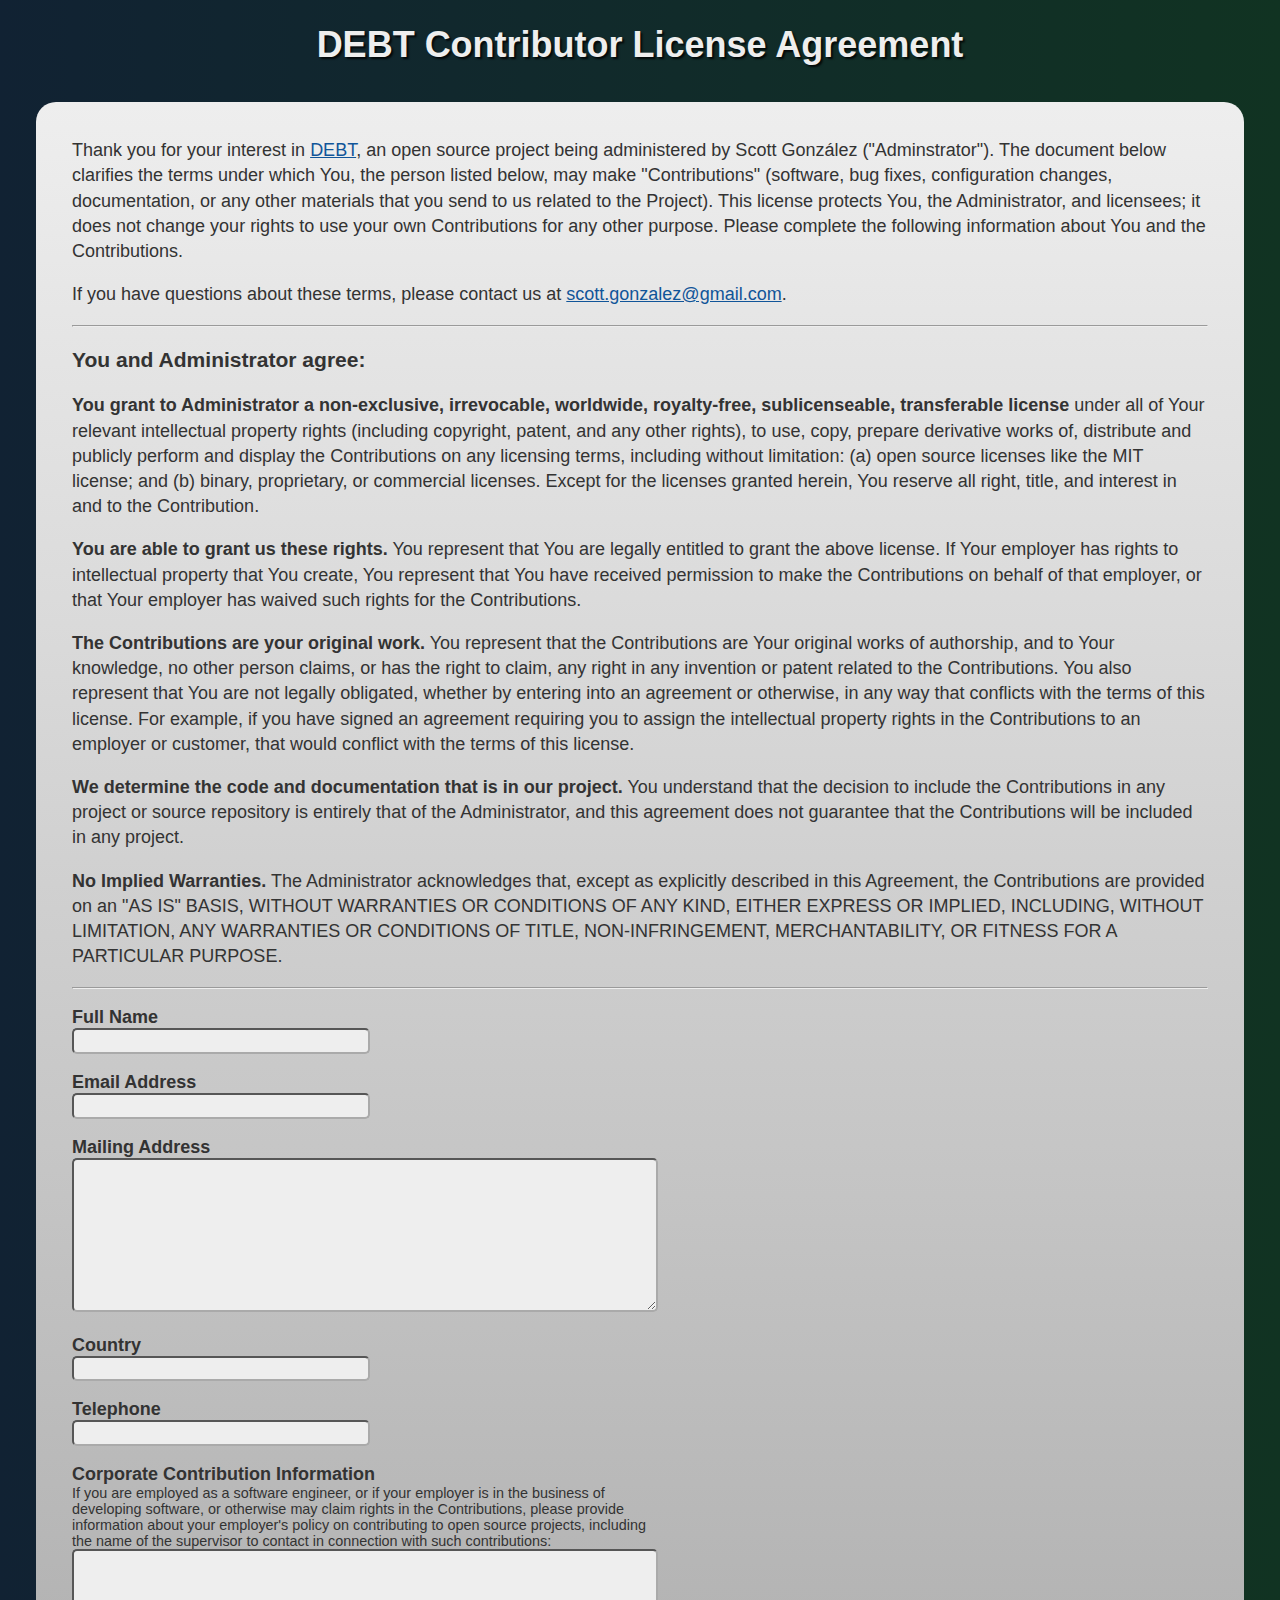
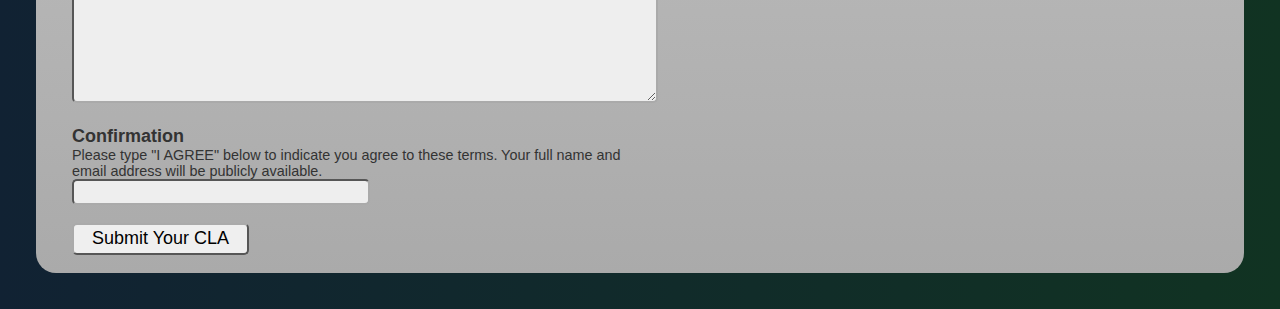
==== cla.html @ 8b37e0fa "Initial commit." ====
<!doctype html>
<html lang="en">
<head>
	<meta charset="utf-8">
	<title>DEBT CLA</title>
	<link rel="stylesheet" href="style.css">
</head>

<body>
<h1>DEBT Contributor License Agreement</h1>
<div class="main">

<p>Thank you for your interest in <a href="http://debt-tracker.com">DEBT</a>, an open source project being administered by Scott González ("Adminstrator"). The document below clarifies the terms under which You, the person listed below, may make "Contributions" (software, bug fixes, configuration changes, documentation, or any other materials that you send to us related to the Project). This license protects You, the Administrator, and licensees; it does not change your rights to use your own Contributions for any other purpose. Please complete the following information about You and the Contributions.</p>

<p>If you have questions about these terms, please contact us at <a href="mailto:scott.gonzalez@gmail.com">scott.gonzalez@gmail.com</a>.</p>

<hr>

<h3>You and Administrator agree:</h3>

<p><strong>You grant to Administrator a non-exclusive, irrevocable, worldwide, royalty-free, sublicenseable, transferable license</strong> under all of Your relevant intellectual property rights (including copyright, patent, and any other rights), to use, copy, prepare derivative works of, distribute and publicly perform and display the Contributions on any licensing terms, including without limitation: (a) open source licenses like the MIT license; and (b) binary, proprietary, or commercial licenses. Except for the licenses granted herein, You reserve all right, title, and interest in and to the Contribution.</p>

<p><strong>You are able to grant us these rights.</strong> You represent that You are legally entitled to grant the above license. If Your employer has rights to intellectual property that You create, You represent that You have received permission to make the Contributions on behalf of that employer, or that Your employer has waived such rights for the Contributions.</p>

<p><strong>The Contributions are your original work.</strong> You represent that the Contributions are Your original works of authorship, and to Your knowledge, no other person claims, or has the right to claim, any right in any invention or patent related to the Contributions. You also represent that You are not legally obligated, whether by entering into an agreement or otherwise, in any way that conflicts with the terms of this license. For example, if you have signed an agreement requiring you to assign the intellectual property rights in the Contributions to an employer or customer, that would conflict with the terms of this license.</p>

<p><strong>We determine the code and documentation that is in our project.</strong> You understand that the decision to include the Contributions in any project or source repository is entirely that of the Administrator, and this agreement does not guarantee that the Contributions will be included in any project.</p>

<p><strong>No Implied Warranties.</strong> The Administrator acknowledges that, except as explicitly described in this Agreement, the Contributions are provided on an "AS IS" BASIS, WITHOUT WARRANTIES OR CONDITIONS OF ANY KIND, EITHER EXPRESS OR IMPLIED, INCLUDING, WITHOUT LIMITATION, ANY WARRANTIES OR CONDITIONS OF TITLE, NON-INFRINGEMENT, MERCHANTABILITY, OR FITNESS FOR A PARTICULAR PURPOSE.</p>

<hr>

<form action="https://docs.google.com/forms/d/1Tdy_Ms25wBVagX5uLWSc2_AdSWafC48an6zK4cmehCg/formResponse?embedded=true" method="POST">
	<label for="full-name">Full Name</label>
	<input name="entry.446487314" id="full-name">

	<label for="email-address">Email Address</label>
	<input name="entry.1274685118" id="email-address">

	<label for="mailing-address">Mailing Address</label>
	<textarea name="entry.103763850" id="mailing-address"></textarea>

	<label for="country">Country</label>
	<input name="entry.2116206211" id="country">

	<label for="telephone">Telephone</label>
	<input name="entry.1386304579" id="telephone">

	<label for="corporate-contribution">Corporate Contribution Information
	<div class="field-description">If you are employed as a software engineer, or if your employer is in the business of developing software, or otherwise may claim rights in the Contributions, please provide information about your employer's policy on contributing to open source projects, including the name of the supervisor to contact in connection with such contributions:</div>
	</label>
	<textarea name="entry.381938536" id="corporate-contribution"></textarea>

	<label for="confirmation">Confirmation
	<div class="field-description">Please type "I AGREE" below to indicate you agree to these terms. Your full name and email address will be publicly available.</div>
	</label>
	<input name="entry.258735452" id="confirmation">

	<div><button type="submit" name="submit">Submit Your CLA</button></div>
</form>

</div>
</body>
</html>
---- style.css ----
body {
	background-image: linear-gradient(to right, #123, #132);
	background-color: #444;
	color: #eee;
	font-family: Verdana, "BitStream vera Sans", Helvetica, sans-serif;
	font-size: 18px;
	margin: 0;
	padding: 0;
}

p {
	margin: 1em 0;
	line-height: 1.4em;
}

a, a:link, a:visited {
	color: #159;
	transition: color .5s;
}

a:hover, a:active {
	color: #195;
}

h1 {
	text-align: center;
	text-shadow: rgba(0, 0, 0, 0.8) 2px 2px 2px;
}

.main {
	border-radius: 20px;
	background-image: linear-gradient(to bottom, #eee, #aaa);
	background-color: #ccc;
	color: #333;
	margin: 2em;
	padding: 1em 2em;
}

label {
	display: block;
	font-weight: bold;
	margin: 1em 0 0 0;
	width: 32em;
	max-width: 100%;
}

.field-description {
	font-weight: normal;
	font-size: 0.8em;
}

input, textarea, button {
	border-radius: 5px;
	max-width: 100%;
}

input, textarea {
	font-size: 0.8em;
	padding: .2em;
	background-color: #eee;
	border: 2px inset #aaa;
}

input {
	width: 20em;
}

textarea {
	width: 40em;
	height: 10em;
}

button {
	font-size: 1em;
	padding: .2em 1em;
	margin: 1em 0 0 0;
	border: 2px outset #aaa;
}

button:active {
	border-style: inset;
}
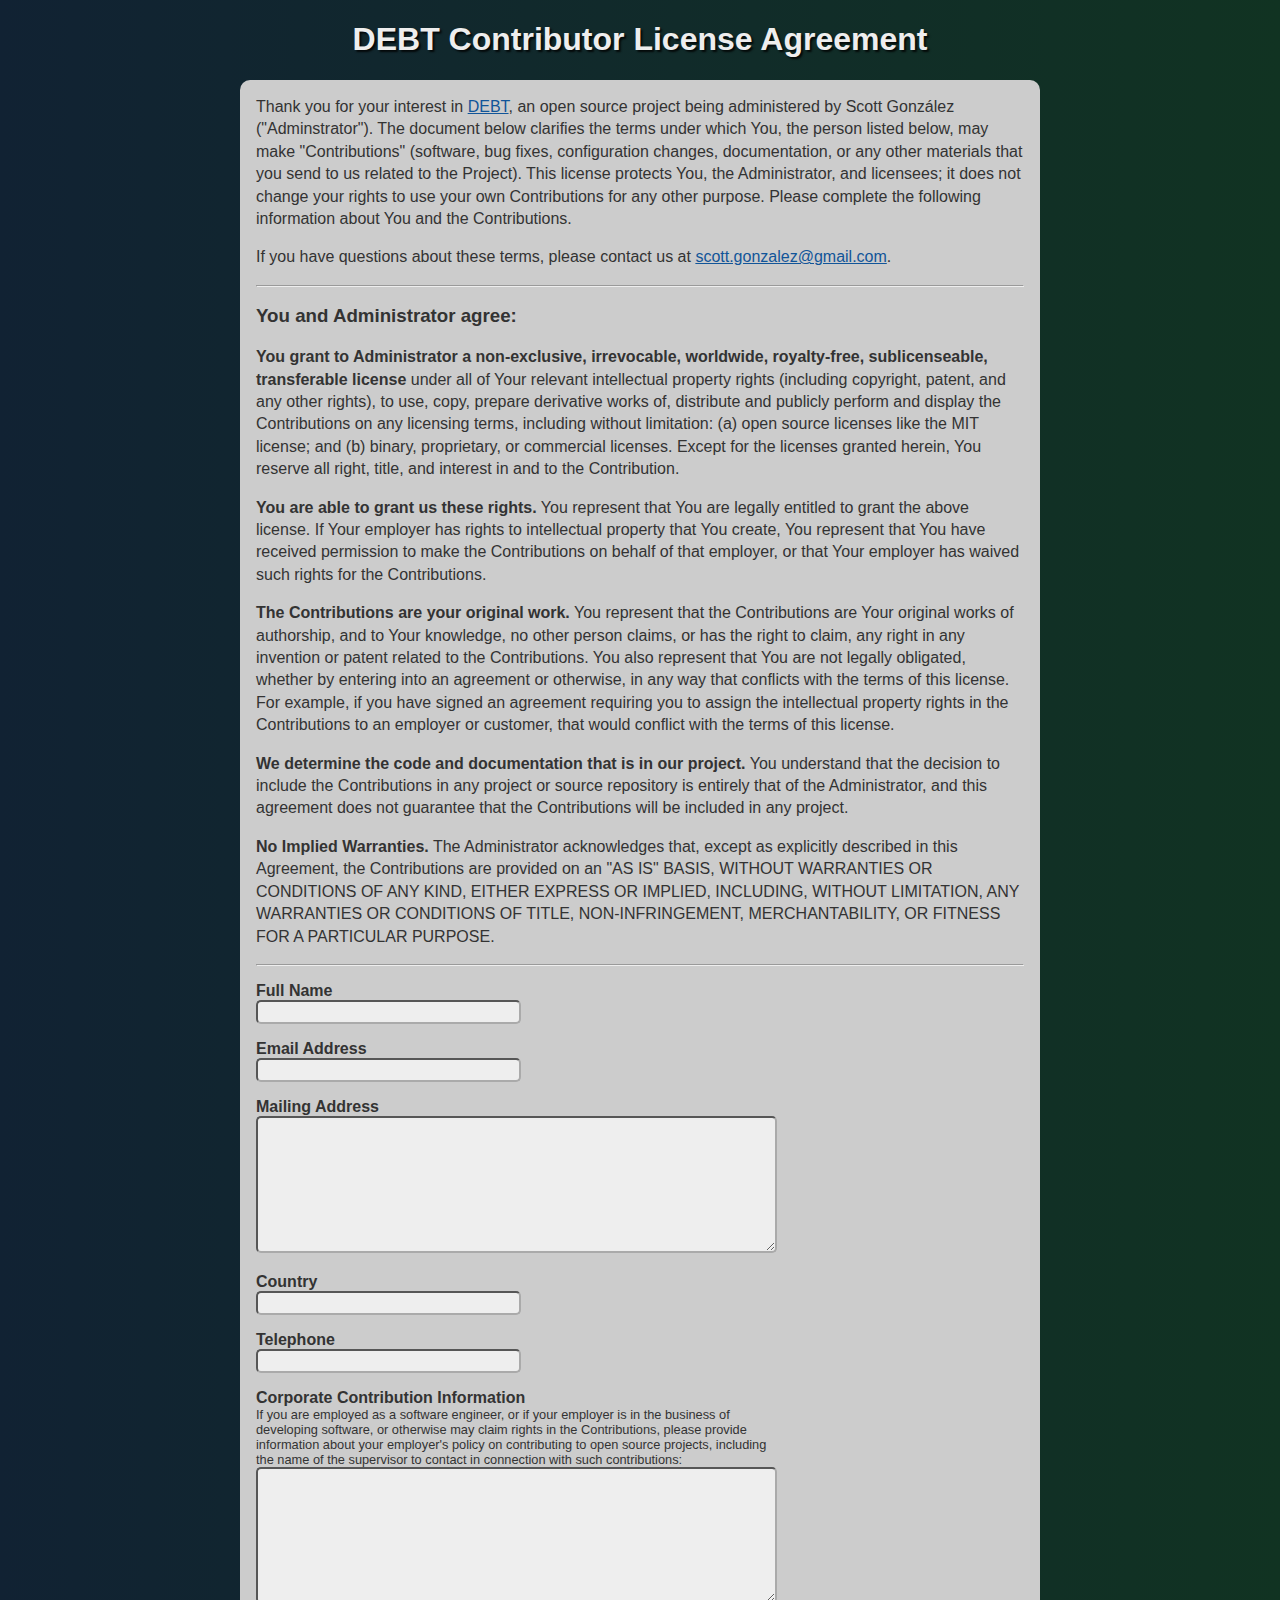
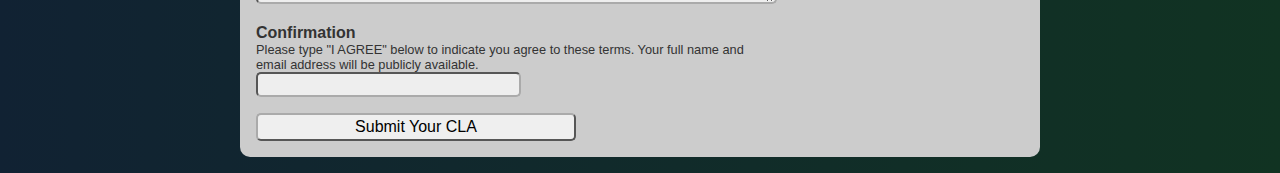
==== commit 65b2ebc5: "Make the CLA not so terrible on mobile devices." ====
--- a/cla.html
+++ b/cla.html
@@ -2,6 +2,7 @@
 <html lang="en">
 <head>
 	<meta charset="utf-8">
+	<meta name="viewport" content="width=device-width">
 	<title>DEBT CLA</title>
 	<link rel="stylesheet" href="style.css">
 </head>
--- a/style.css
+++ b/style.css
@@ -3,13 +3,13 @@
 	background-color: #444;
 	color: #eee;
 	font-family: Verdana, "BitStream vera Sans", Helvetica, sans-serif;
-	font-size: 18px;
+	font-size: 16px;
 	margin: 0;
 	padding: 0;
 }
 
 p {
-	margin: 1em 0;
+	margin: 0 0 1em 0;
 	line-height: 1.4em;
 }
 
@@ -28,19 +28,19 @@
 }
 
 .main {
-	border-radius: 20px;
-	background-image: linear-gradient(to bottom, #eee, #aaa);
+	box-sizing: border-box;
+	border-radius: 10px;
 	background-color: #ccc;
 	color: #333;
-	margin: 2em;
-	padding: 1em 2em;
+	margin: 1em 0.5em;
+	padding: 0.5em;
 }
 
 label {
 	display: block;
 	font-weight: bold;
 	margin: 1em 0 0 0;
-	width: 32em;
+	width: 20em;
 	max-width: 100%;
 }
 
@@ -52,6 +52,7 @@
 input, textarea, button {
 	border-radius: 5px;
 	max-width: 100%;
+	width: 20em;
 }
 
 input, textarea {
@@ -61,13 +62,8 @@
 	border: 2px inset #aaa;
 }
 
-input {
-	width: 20em;
-}
-
 textarea {
-	width: 40em;
-	height: 10em;
+	height: 5em;
 }
 
 button {
@@ -80,3 +76,26 @@
 button:active {
 	border-style: inset;
 }
+
+/**********************************************************************/
+
+@media (min-width: 50em) {
+	label {
+		width: 32em;
+	}
+
+	input {
+		width: 20em;
+	}
+
+	textarea {
+		width: 40em;
+		height: 10em;
+	}
+
+	.main {
+		max-width: 50em;
+		margin: 1em auto;
+		padding: 1em;
+	}
+}
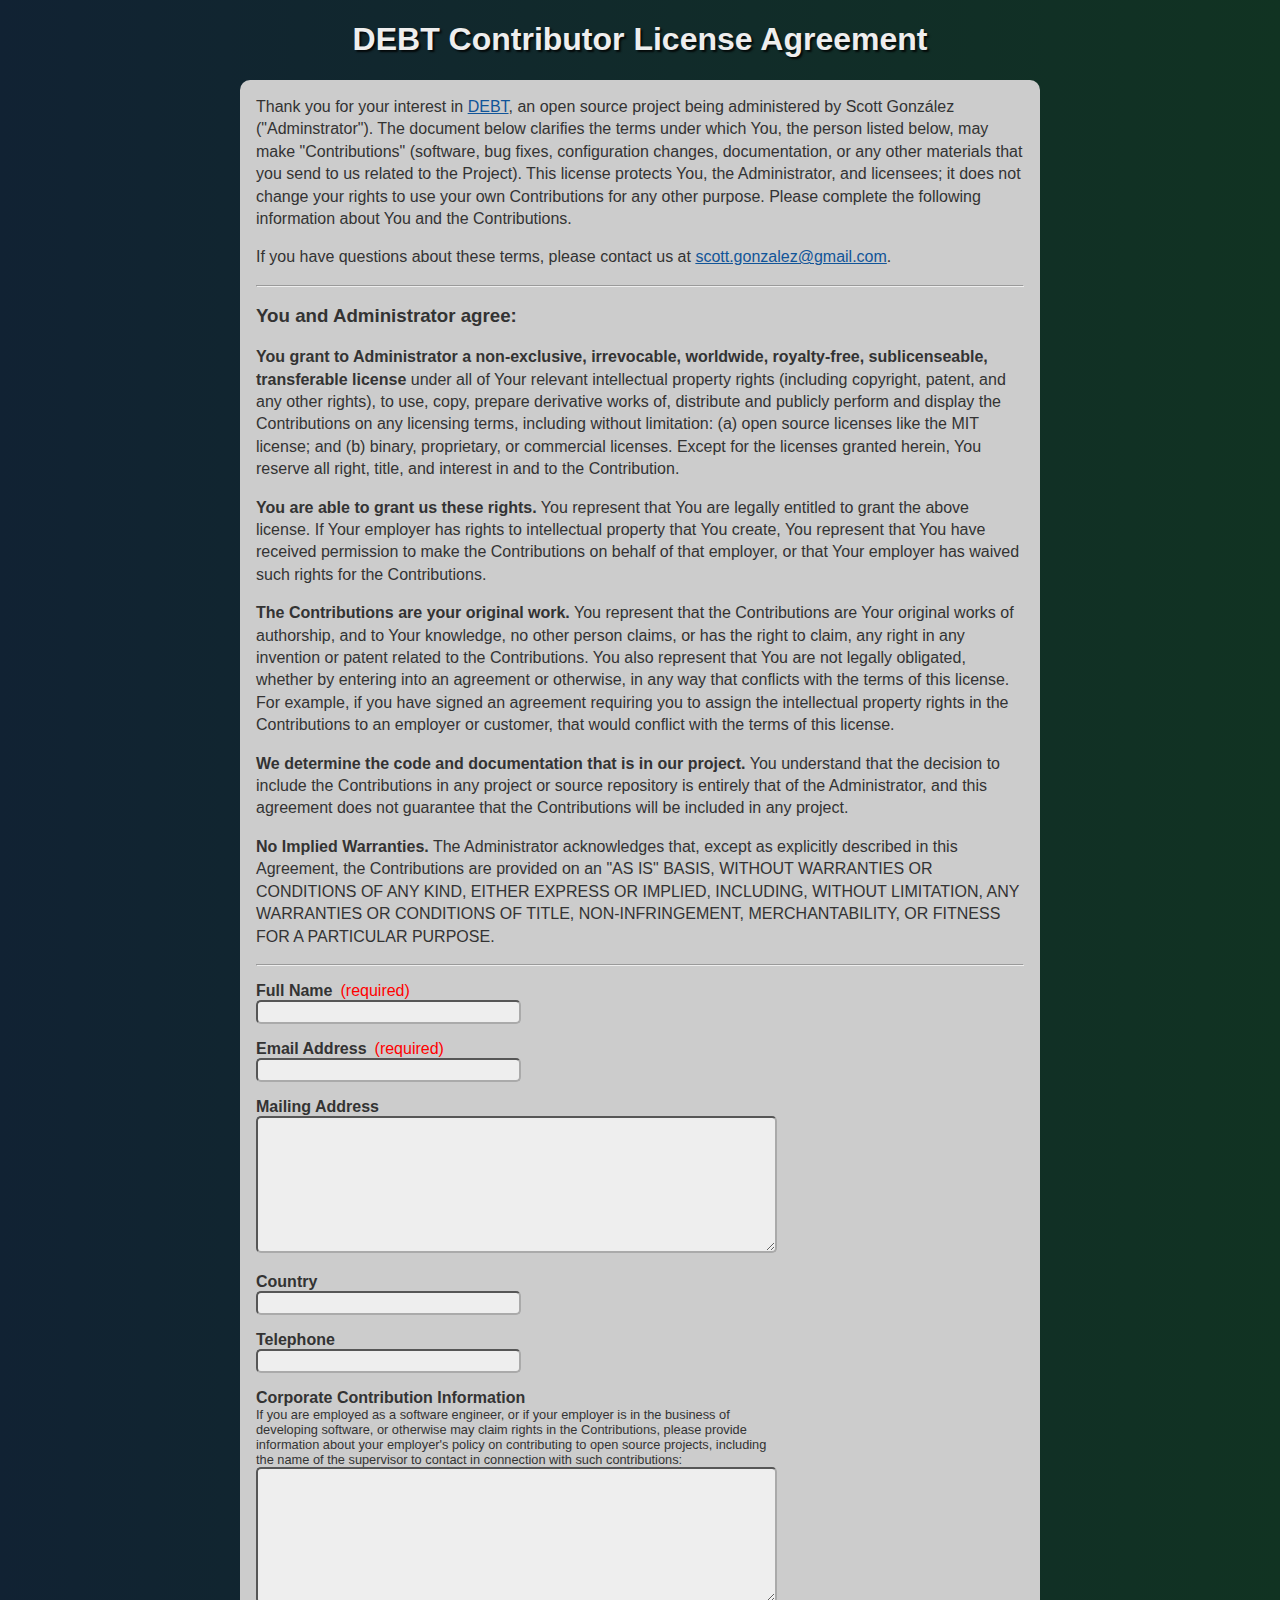
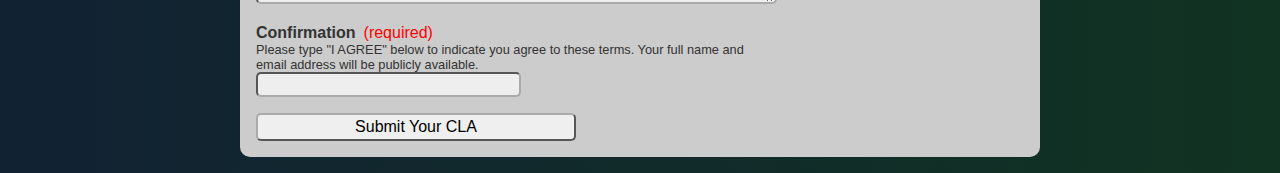
==== commit b88113cc: "CLA: Added basic validation" ====
--- a/cla.html
+++ b/cla.html
@@ -32,11 +32,11 @@
 <hr>
 
 <form action="https://docs.google.com/forms/d/1Tdy_Ms25wBVagX5uLWSc2_AdSWafC48an6zK4cmehCg/formResponse?embedded=true" method="POST">
-	<label for="full-name">Full Name</label>
-	<input name="entry.446487314" id="full-name">
+	<label for="full-name" class="required">Full Name</label>
+	<input name="entry.446487314" id="full-name" required>
 
-	<label for="email-address">Email Address</label>
-	<input name="entry.1274685118" id="email-address">
+	<label for="email-address" class="required">Email Address</label>
+	<input type="email" name="entry.1274685118" id="email-address" required>
 
 	<label for="mailing-address">Mailing Address</label>
 	<textarea name="entry.103763850" id="mailing-address"></textarea>
@@ -52,10 +52,10 @@
 	</label>
 	<textarea name="entry.381938536" id="corporate-contribution"></textarea>
 
-	<label for="confirmation">Confirmation
+	<label for="confirmation"><span class="required">Confirmation</span>
 	<div class="field-description">Please type "I AGREE" below to indicate you agree to these terms. Your full name and email address will be publicly available.</div>
 	</label>
-	<input name="entry.258735452" id="confirmation">
+	<input name="entry.258735452" id="confirmation" required pattern="I AGREE">
 
 	<div><button type="submit" name="submit">Submit Your CLA</button></div>
 </form>
--- a/style.css
+++ b/style.css
@@ -42,6 +42,14 @@
 	margin: 1em 0 0 0;
 	width: 20em;
 	max-width: 100%;
+}
+
+label.required:after,
+label span.required:after {
+	font-weight: normal;
+	content: "(required)";
+	color: red;
+	padding-left: .5em;
 }
 
 .field-description {
